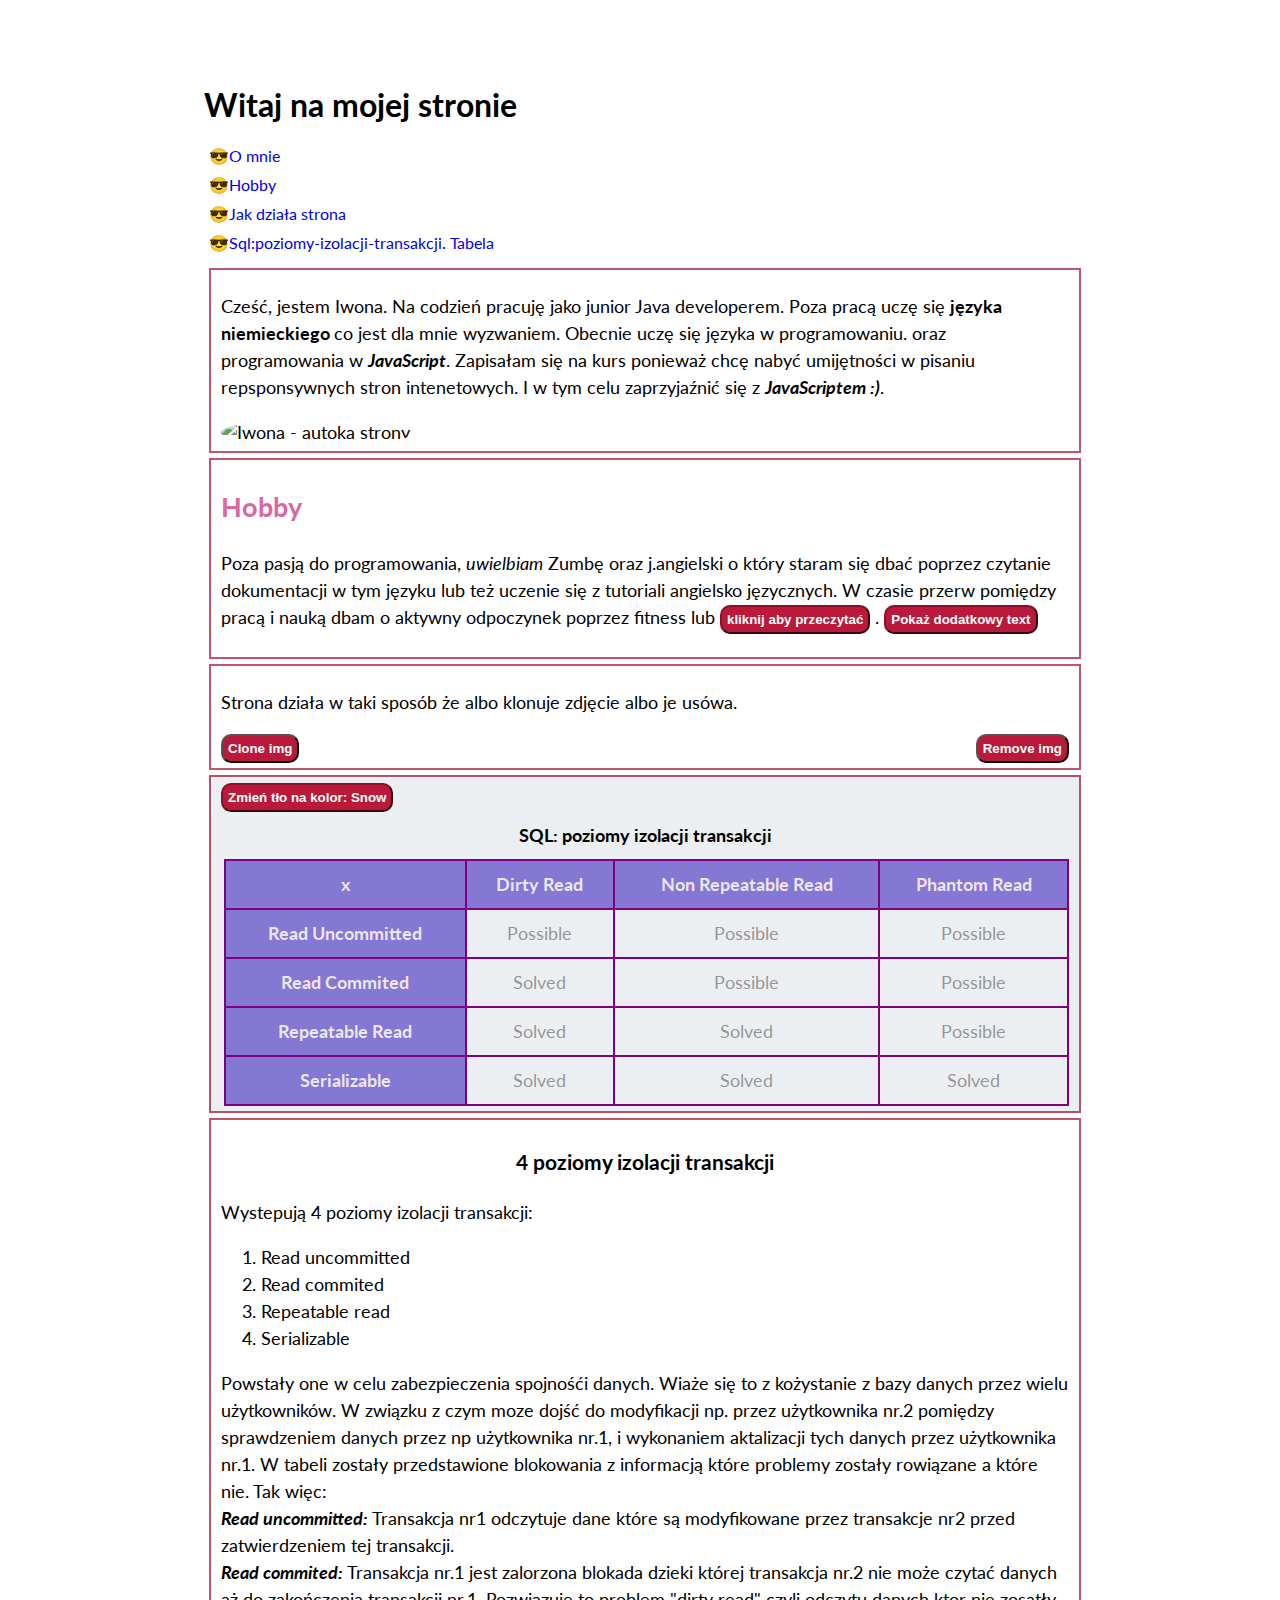
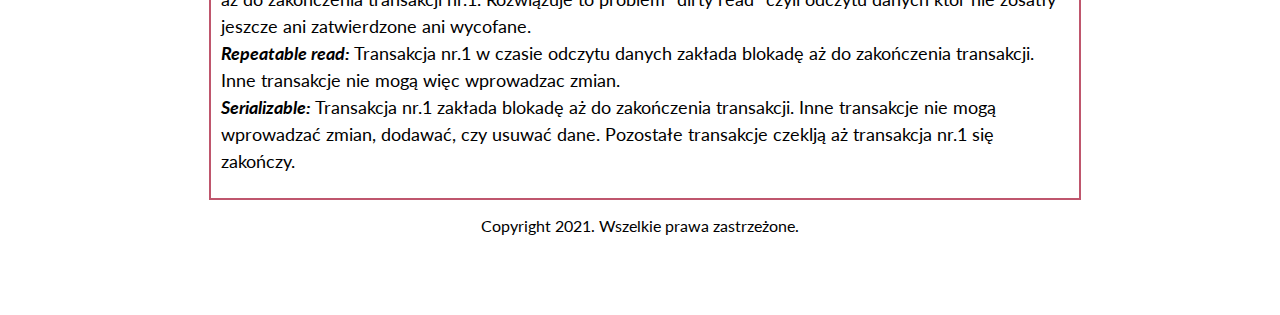
==== index.html @ 83666873 "rename homepage -> home, delete ivon.pnng, change index.html" ====
<!DOCTYPE html>
<html lang="pl">

<head>
    <meta charset="UTF-8">
    <!-- <meta http-equiv="X-UA-Compatible" content="IE=edge"> -->
    <meta name="viewport" content="width=device-width, initial-scale=1.0">
    <title>Iwona Adamkiewicz - programistka</title>
    <link rel="icon" href="images/Ivon_192.png">
    <meta property="og:image" content="images/home.png>
    <link rel="stylesheet" href="https://cdnjs.cloudflare.com/ajax/libs/normalize/8.0.1/normalize.min.css"
          integrity="sha512-NhSC1YmyruXifcj/KFRWoC561YpHpc5Jtzgvbuzx5VozKpWvQ+4nXhPdFgmx8xqexRcpAglTj9sIBWINXa8x5w=="
          crossorigin="anonymous" referrerpolicy="no-referrer"/>
    <link rel="stylesheet" href="css/general.css">
    <link rel="stylesheet" href="css/body.css">
    <link rel="stylesheet" href="css/section.css">
    <link rel="stylesheet" href="css/footer.css">
    <link href="https://fonts.googleapis.com/css2?family=Lato:wght@400;700&display=swap" rel="stylesheet">
    <script defer src="js/script.js"></script>
</head>
<body class="body">
<header>
    <h1 class="body__header1">Witaj na mojej stronie</h1>
</header>

<nav>
    <ul class="body__unorderedList">
        <li class="body__listItem"><a class="body__link" href="#o-mnie">O mnie</a></li>
        <li class="body__listItem"><a class="body__link" href="#zainteresowania">Hobby</a></li>
        <li class="body__listItem"><a class="body__link" href="#jak-dziala-strona">Jak działa strona</a></li>
        <li class="body__listItem"><a class="body__link" href="#Sql-izolacja-transakcji">
            Sql:poziomy-izolacji-transakcji. Tabela</a></li>
    </ul>
</nav>

<main>
    <article class="section" id="o-mnie">
        <p>Cześć, jestem Iwona. Na codzień pracuję jako junior Java developerem. Poza pracą uczę się <strong>
            języka
            niemieckiego </strong> co jest dla mnie wyzwaniem. Obecnie uczę się języka w programowaniu.
            oraz programowania w <i><b>JavaScript</b></i>. Zapisałam się na kurs ponieważ chcę nabyć umijętności w
            pisaniu repsponsywnych stron intenetowych. I w tym celu zaprzyjaźnić się z <i><b>JavaScriptem
                :)</b></i>.
        </p>

        <div class="body__imageStyle">
            <img class="body__imageStyle" src="https://i.postimg.cc/wvs1CZxP/Iwona.png" alt="Iwona - autoka strony.">
        </div>
    </article>

    <section class="section" id="zainteresowania">
        <h2 class="section__subHeader2">Hobby</h2>
        <p>
            Poza pasją do programowania, <em>uwielbiam</em> Zumbę oraz j.angielski o który staram się dbać poprzez
            czytanie dokumentacji
            w tym języku lub też uczenie się z tutoriali angielsko języcznych. W czasie przerw pomiędzy pracą i
            nauką dbam o aktywny odpoczynek
            poprzez fitness lub
            <button class="section__button js-changeText "><span class="js-textContain">kliknij aby przeczytać</span>
            </button>
            .
            <button class="js-textShow2 section__button">Pokaż dodatkowy text</button>
        </p>
    </section>

    <section class="section" id="jak-dziala-strona">
        <p>Strona działa w taki sposób że albo klonuje zdjęcie albo je usówa.</p>
        <div class="section__container">
            <button class="section__button section__button--remove">Remove img</button>
            <button class="section__button section__button--clone">Clone img</button>
        </div>
    </section>

    <section class="section section--colorUpdated" id="Sql-izolacja-transakcji">
        <button class="js-changeColor section__button">Zmień tło na kolor: <span class="js-colorName">Snow</span>
        </button>

        <div class="section__container">
            <table class="section__table">
                <caption class="section__caption">SQL: poziomy izolacji transakcji</caption>
                <thead>
                <tr>
                    <th class="section__tableRow">
                    <th class="section__tableCell section__tableCell--header" scope="col">x</th>
                    <th class="section__tableCell section__tableCell--header" scope="col">Dirty Read</th>
                    <th class="section__tableCell section__tableCell--header" scope="col">Non Repeatable Read</th>
                    <th class="section__tableCell section__tableCell--header" scope="col">Phantom Read</th>
                </tr>
                </thead>
                <tbody>
                <tr>
                    <th class="section__tableRow"></th>
                    <th class="section__tableCell section__tableCell--header" scope="row">Read Uncommitted</th>
                    <td class="section__tableCell">Possible</td>
                    <td class="section__tableCell">Possible</td>
                    <td class="section__tableCell">Possible</td>
                </tr>
                <tr>
                    <th class="section__tableRow"></th>
                    <th class="section__tableCell section__tableCell--header" scope="row">Read Commited</th>
                    <td class="section__tableCell">Solved</td>
                    <td class="section__tableCell">Possible</td>
                    <td class="section__tableCell">Possible</td>
                </tr>
                <tr>
                    <th class="section__tableRow"></th>
                    <th class="section__tableCell section__tableCell--header" scope="row">Repeatable Read</th>
                    <td class="section__tableCell">Solved</td>
                    <td class="section__tableCell">Solved</td>
                    <td class="section__tableCell">Possible</td>
                </tr>
                <tr>
                    <th class="section__tableRow"></th>
                    <th class="section__tableCell section__tableCell--header" scope="row">Serializable</th>
                    <td class="section__tableCell">Solved</td>
                    <td class="section__tableCell">Solved</td>
                    <td class="section__tableCell">Solved</td>
                </tr>
                </tbody>
            </table>
        </div>
    </section>

    <article class="section">
        <h3 class="section__subHeader3"> 4 poziomy izolacji transakcji</h3>
        <p>Wystepują 4 poziomy izolacji transakcji:
        <ol>
            <li>Read uncommitted</li>
            <li>Read commited</li>
            <li>Repeatable read</li>
            <li>Serializable</li>
        </ol>
        Powstały one w celu zabezpieczenia spojnośći danych. Wiaże się to z kożystanie z bazy danych przez wielu
        użytkowników. W związku z czym moze dojść do modyfikacji np. przez użytkownika nr.2 pomiędzy
        sprawdzeniem danych przez np użytkownika nr.1, i wykonaniem aktalizacji tych danych przez użytkownika
        nr.1. W tabeli zostały przedstawione blokowania z informacją które problemy zostały rowiązane a które
        nie.

        Tak więc: <br/>
        <strong><i>Read uncommitted:</i></strong> Transakcja nr1 odczytuje dane które są modyfikowane przez
        transakcje nr2 przed
        zatwierdzeniem tej transakcji. <br/>
        <strong><i>Read commited:</i></strong> Transakcja nr.1 jest zalorzona blokada dzieki której transakcja nr.2
        nie może
        czytać danych aż do
        zakończenia transakcji nr.1. Rozwiązuje to problem "dirty read" czyli odczytu danych ktor nie zosatły
        jeszcze ani zatwierdzone ani wycofane. <br/>
        <strong><i>Repeatable read:</i></strong>
        Transakcja nr.1 w czasie odczytu danych zakłada blokadę aż do zakończenia transakcji.
        Inne transakcje nie mogą więc wprowadzac zmian.<br/>
        <strong><i>Serializable:</i></strong> Transakcja nr.1 zakłada blokadę aż do zakończenia transakcji. Inne
        transakcje nie
        mogą wprowadzać zmian, dodawać, czy usuwać dane. Pozostałe transakcje czeklją aż transakcja nr.1 się
        zakończy.
        </p>
    </article>
</main>

<footer class="footer">
    <p>Copyright 2021. Wszelkie prawa zastrzeżone.</p>
</footer>
</body>

</html>
---- css/general.css ----
html {
    box-sizing: border-box;
    font-family: "Lato", sans-serif;
}

*,
::after,
::before {
    box-sizing: inherit;
}
---- css/body.css ----
.body {
    max-width: 1000px;
    margin: 0 auto;
    padding: 5%;
}

.body__header {
    color: #d7498fd7;
}

.body__unorderedList {
    padding-left: 15px;
    list-style-type: "😎";
}

.body__listItem {
    margin: 10px 10px;
    /* outline: n; */
}

.body__link {
    text-decoration: none;
}

.body__link:visited {
    color: rgba(165, 15, 48, 0.705);
}

.body__link:focus {
    outline: 2px solid currentColor;
}

.body__link:hover {
    color: black;
    border-bottom: 1px solid;
    /* outline: none; */
}

.body__imageStyle {
    width: 50%;
    border-radius: 50%;
}
---- css/section.css ----
.section {
    width: 100%;
    font-size: 18px;
    padding: 5px 10px;
    border: 2px solid rgba(165, 15, 48, 0.705);
    margin: 5px 5px;
    font-family: "Lato", sans-serif;
    line-height: 1.5;
}

.section__subHeader2 {
    color: #d7498fd7;
}

.section__subHeader3 {
    text-align: center;
}

.section__table {
    border-collapse: collapse;
    width: 100%;
}

.section__tableCell {
    border: 2px solid purple;
    padding: 10px;
    text-align: center;
    vertical-align: middle;
    color: rgba(19, 18, 20, 0.432);
    background: #eceff1;
}

.section__tableCell--header {
    background-color: rgb(133, 119, 212);
    font-weight: bolder;
    color: rgba(240, 233, 233, 0.993);
}

.section__tableRow:nth-child(even) {
    background-color: #eee;
}

.section__tableRow:hover {
    background-color: #ddd;
}

.section__container {
    overflow-x: auto;
}

.section__caption {
    caption-side: top;
    padding: 10px;
    font-weight: bold;
    color: black;
}

.section__button {
    border-radius: 5%;
    border-color: rgb(134, 17, 41);
    background-color: rgb(187, 25, 58);
    border-radius: 10px;
    color: white;
    padding: 5px;
    font-weight: bold;
}

.section__button--remove {
    float: right;
    border-color: black;
}

.section__button--clone {
    float: left;
    border-color: black;
}

.section--colorUpdated {
    color: rgba(19, 18, 20, 0.432);
    background: #eceff1;
}

.section--newColor {
    background: #fbfbfb;
}
---- css/footer.css ----
.footer {
    text-align: center;
}
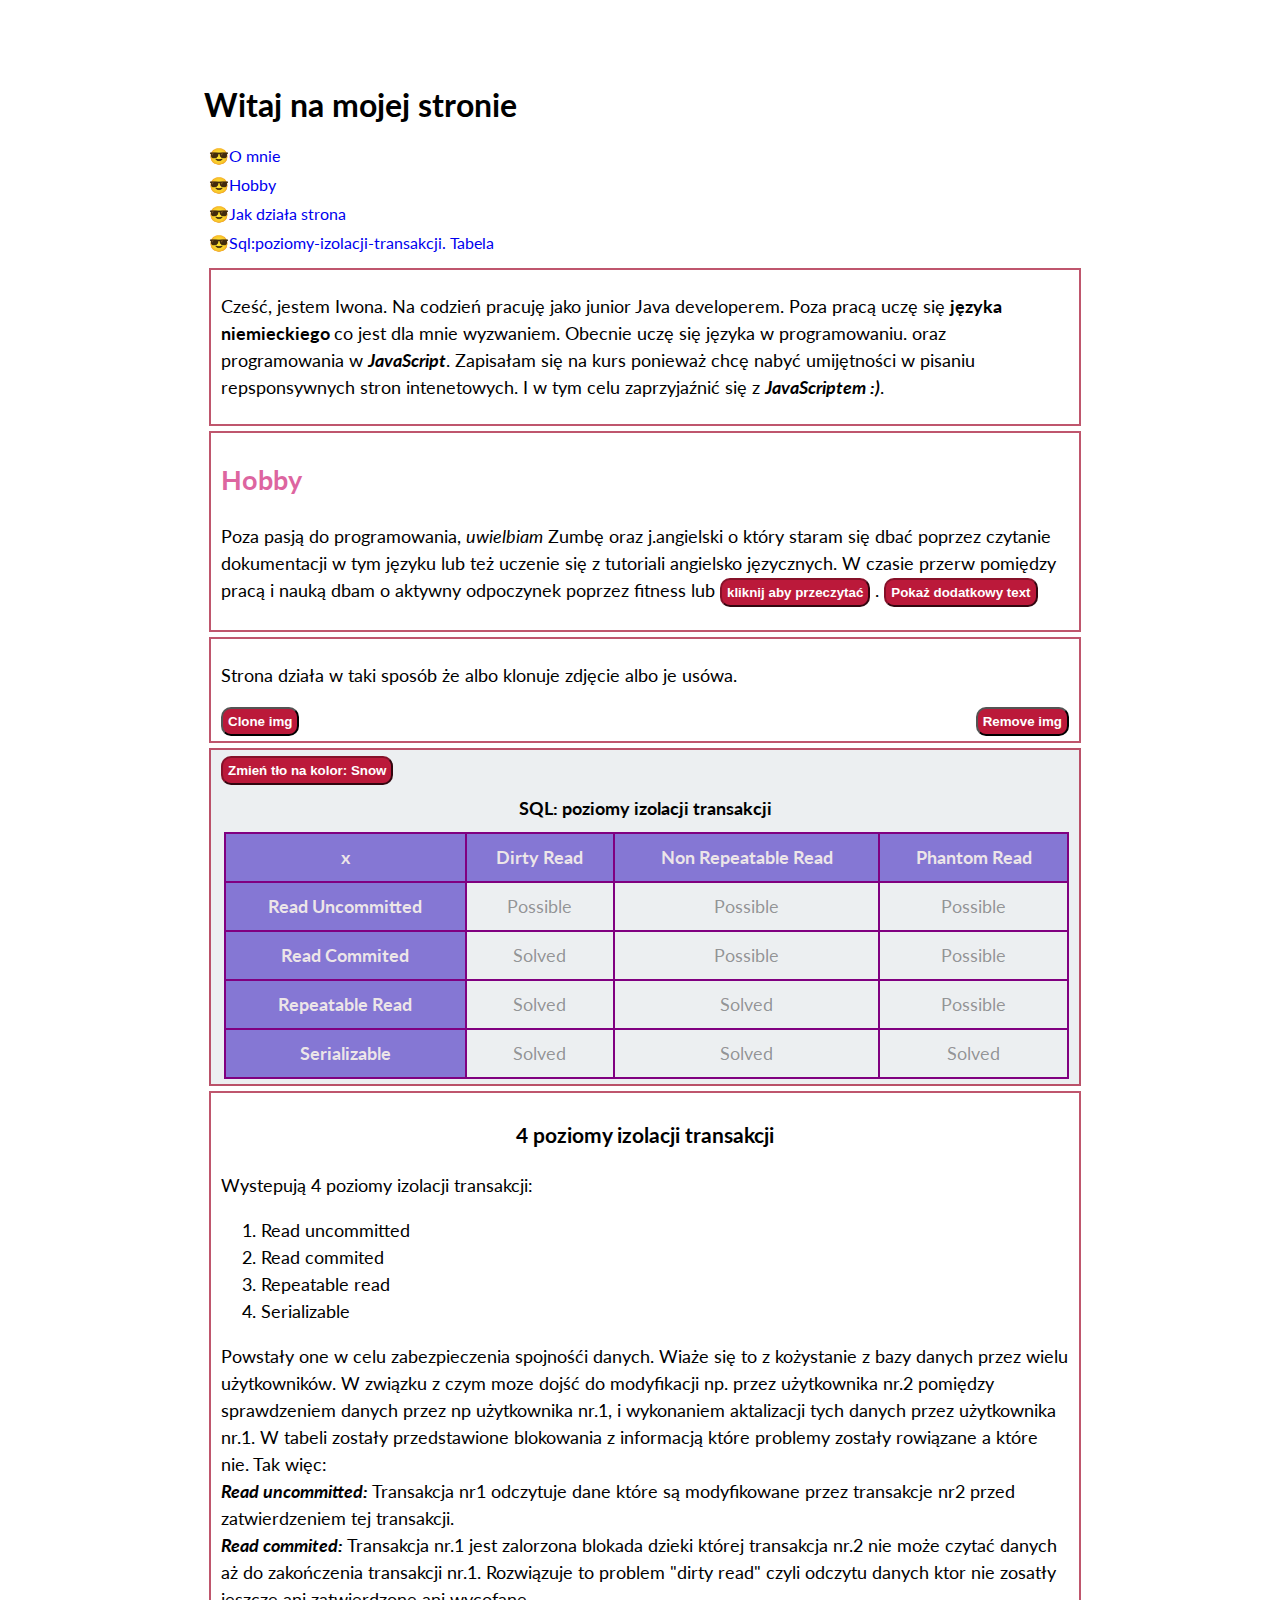
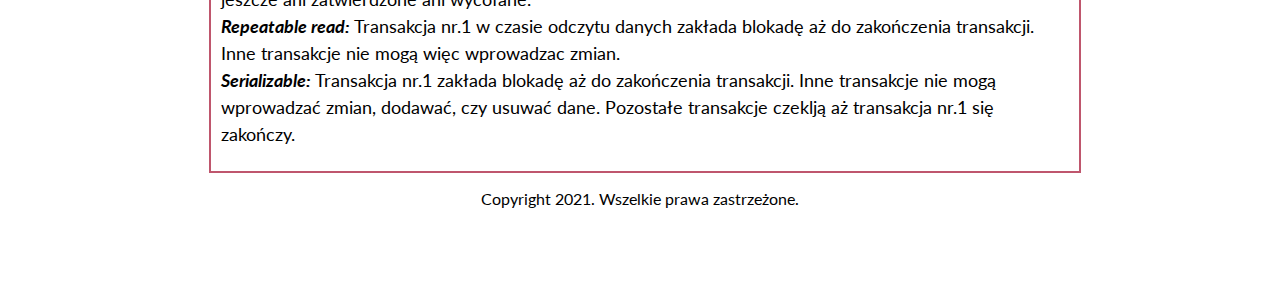
==== commit 70f4fdd6: "komment img src" ====
--- a/index.html
+++ b/index.html
@@ -43,9 +43,9 @@
                 :)</b></i>.
         </p>
 
-        <div class="body__imageStyle">
+        <!-- <div class="body__imageStyle">
             <img class="body__imageStyle" src="https://i.postimg.cc/wvs1CZxP/Iwona.png" alt="Iwona - autoka strony.">
-        </div>
+        </div> -->
     </article>
 
     <section class="section" id="zainteresowania">
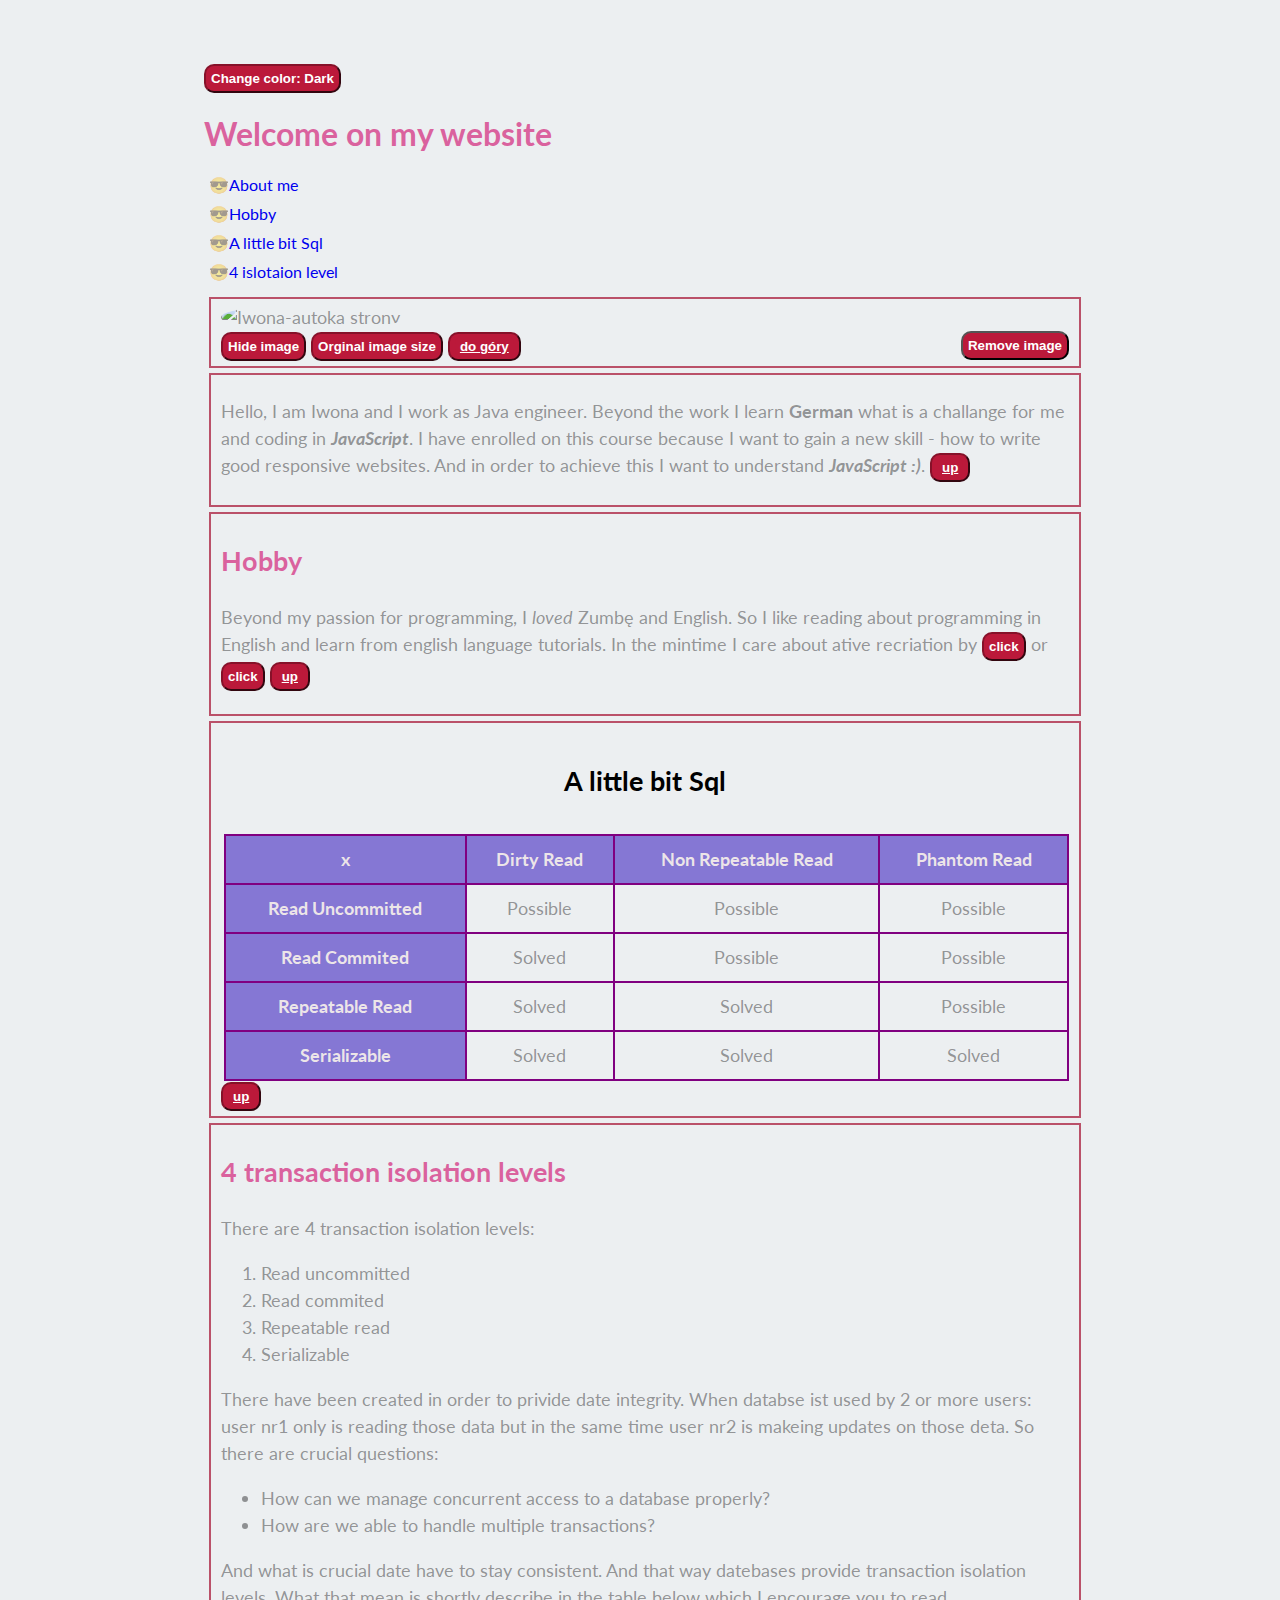
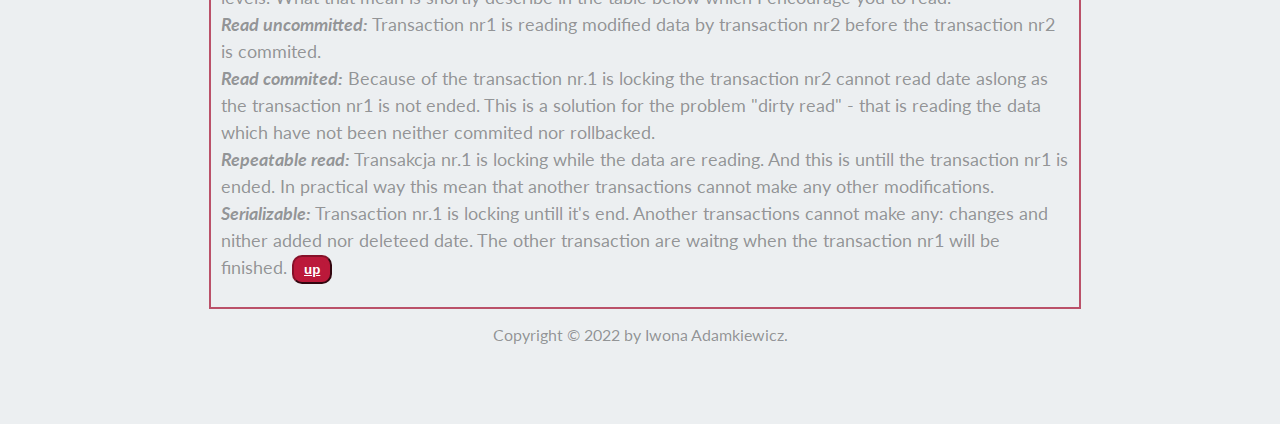
==== commit d9bef1eb: "add idex.html" ====
--- a/index.html
+++ b/index.html
@@ -3,14 +3,14 @@
 
 <head>
     <meta charset="UTF-8">
-    <!-- <meta http-equiv="X-UA-Compatible" content="IE=edge"> -->
+    <meta http-equiv="X-UA-Compatible" content="IE=edge">
     <meta name="viewport" content="width=device-width, initial-scale=1.0">
-    <title>Iwona Adamkiewicz - programistka</title>
+    <title>Iwona Adamkiewicz - programmer</title>
+    <meta property="og:image" content="images/home.png">
     <link rel="icon" href="images/Ivon_192.png">
-    <meta property="og:image" content="images/home.png>
     <link rel="stylesheet" href="https://cdnjs.cloudflare.com/ajax/libs/normalize/8.0.1/normalize.min.css"
-          integrity="sha512-NhSC1YmyruXifcj/KFRWoC561YpHpc5Jtzgvbuzx5VozKpWvQ+4nXhPdFgmx8xqexRcpAglTj9sIBWINXa8x5w=="
-          crossorigin="anonymous" referrerpolicy="no-referrer"/>
+        integrity="sha512-NhSC1YmyruXifcj/KFRWoC561YpHpc5Jtzgvbuzx5VozKpWvQ+4nXhPdFgmx8xqexRcpAglTj9sIBWINXa8x5w=="
+        crossorigin="anonymous" referrerpolicy="no-referrer" />
     <link rel="stylesheet" href="css/general.css">
     <link rel="stylesheet" href="css/body.css">
     <link rel="stylesheet" href="css/section.css">
@@ -18,147 +18,166 @@
     <link href="https://fonts.googleapis.com/css2?family=Lato:wght@400;700&display=swap" rel="stylesheet">
     <script defer src="js/script.js"></script>
 </head>
-<body class="body">
-<header>
-    <h1 class="body__header1">Witaj na mojej stronie</h1>
-</header>
 
-<nav>
-    <ul class="body__unorderedList">
-        <li class="body__listItem"><a class="body__link" href="#o-mnie">O mnie</a></li>
-        <li class="body__listItem"><a class="body__link" href="#zainteresowania">Hobby</a></li>
-        <li class="body__listItem"><a class="body__link" href="#jak-dziala-strona">Jak działa strona</a></li>
-        <li class="body__listItem"><a class="body__link" href="#Sql-izolacja-transakcji">
-            Sql:poziomy-izolacji-transakcji. Tabela</a></li>
-    </ul>
-</nav>
+<body class="body section--colorUpdated">
+    <button class="js-changeColor section__button section__button--right">Change color: <span
+            class="js-colorName">Dark</span>
+    </button>
+    <header>
+        <h1 class="body__header">Welcome on my website</h1>
+    </header>
 
-<main>
-    <article class="section" id="o-mnie">
-        <p>Cześć, jestem Iwona. Na codzień pracuję jako junior Java developerem. Poza pracą uczę się <strong>
-            języka
-            niemieckiego </strong> co jest dla mnie wyzwaniem. Obecnie uczę się języka w programowaniu.
-            oraz programowania w <i><b>JavaScript</b></i>. Zapisałam się na kurs ponieważ chcę nabyć umijętności w
-            pisaniu repsponsywnych stron intenetowych. I w tym celu zaprzyjaźnić się z <i><b>JavaScriptem
-                :)</b></i>.
-        </p>
+    <nav>
+        <ul class="body__unorderedList">
+            <li class="body__listItem"><a class="body__link" href="#abot-me">About me</a></li>
+            <li class="body__listItem"><a class="body__link" href="#hobby">Hobby</a></li>
+            <li class="body__listItem"><a class="body__link" href="#a-little-bit-Sql">A little bit Sql</a></li>
+            <li class="body__listItem"><a class="body__link" href="#isolation-transakcion">4 islotaion level</a></li>
+        </ul>
+    </nav>
 
-        <!-- <div class="body__imageStyle">
-            <img class="body__imageStyle" src="https://i.postimg.cc/wvs1CZxP/Iwona.png" alt="Iwona - autoka strony.">
-        </div> -->
-    </article>
+    <main>
+        <article class="section" id="abot-me">
+            <div class="body__imageStyle ">
+                <img class="body__imageStyle js-image" src="https://i.postimg.cc/wvs1CZxP/Iwona.png"
+                    alt="Iwona-autoka strony.">
+            </div>
+            <div class="button">
+                <button class="section__button  js-hideImage">Hide image</button>
+                <button class="section__button  js-orginalImage">Orginal image size</button>
+                <button class="section__button section__button--remove">Remove image</button>
+                <button class="section__button"> <a class="section__button section__button--top" href="#top">do
+                        góry</a></button>
+            </div>
+        </article>
 
-    <section class="section" id="zainteresowania">
-        <h2 class="section__subHeader2">Hobby</h2>
-        <p>
-            Poza pasją do programowania, <em>uwielbiam</em> Zumbę oraz j.angielski o który staram się dbać poprzez
-            czytanie dokumentacji
-            w tym języku lub też uczenie się z tutoriali angielsko języcznych. W czasie przerw pomiędzy pracą i
-            nauką dbam o aktywny odpoczynek
-            poprzez fitness lub
-            <button class="section__button js-changeText "><span class="js-textContain">kliknij aby przeczytać</span>
+        <article class="section">
+            <p>Hello, I am Iwona and I work as Java engineer. Beyond the work I learn <strong>German</strong>
+                what is a challange for me and coding in <i><b>JavaScript</b></i>.
+                I have enrolled on this course because I want to gain a new skill - how to write good responsive
+                websites.
+                And in order to achieve this I want to understand <i><b>JavaScript :)</b></i>.
+                <button class="section__button section__button--right">
+                    <a class=" section__button section__button--top" href="#top">up</a>
+                </button>
+            </p>
+        </article>
+
+        <section class="section" id="hobby">
+            <h2 class="section__subHeader2">Hobby</h2>
+            <p>
+                Beyond my passion for programming, I <em>loved</em> Zumbę and English. So I like reading about
+                programming in English
+                and learn from english language tutorials. In the mintime I care about ative recriation by
+                <button class="section__button js-changeText "><span class="js-textContain">click</span>
+                </button> or <button class="js-textShow2 section__button">click</button>
+                <button class="section__button section__button--right">
+                    <a class="section__button section__button--top" href="#top">up</a>
+                </button>
+            </p>
+        </section>
+
+        <section class="section" id="a-little-bit-Sql">
+            <div class="section__container">
+                <table class="section__table">
+                    <caption class="section__caption section__subHeader2">
+                        <h2>A little bit Sql</h2>
+                    </caption>
+                    <thead>
+                        <tr>
+                            <th class="section__tableRow">
+                            <th class="section__tableCell section__tableCell--header" scope="col">x</th>
+                            <th class="section__tableCell section__tableCell--header" scope="col">Dirty Read</th>
+                            <th class="section__tableCell section__tableCell--header" scope="col">Non Repeatable Read
+                            </th>
+                            <th class="section__tableCell section__tableCell--header" scope="col">Phantom Read</th>
+                        </tr>
+                    </thead>
+                    <tbody>
+                        <tr>
+                            <th class="section__tableRow"></th>
+                            <th class="section__tableCell section__tableCell--header" scope="row">Read Uncommitted</th>
+                            <td class="section__tableCell">Possible</td>
+                            <td class="section__tableCell">Possible</td>
+                            <td class="section__tableCell">Possible</td>
+                        </tr>
+                        <tr>
+                            <th class="section__tableRow"></th>
+                            <th class="section__tableCell section__tableCell--header" scope="row">Read Commited</th>
+                            <td class="section__tableCell">Solved</td>
+                            <td class="section__tableCell">Possible</td>
+                            <td class="section__tableCell">Possible</td>
+                        </tr>
+                        <tr>
+                            <th class="section__tableRow"></th>
+                            <th class="section__tableCell section__tableCell--header" scope="row">Repeatable Read</th>
+                            <td class="section__tableCell">Solved</td>
+                            <td class="section__tableCell">Solved</td>
+                            <td class="section__tableCell">Possible</td>
+                        </tr>
+                        <tr>
+                            <th class="section__tableRow"></th>
+                            <th class="section__tableCell section__tableCell--header" scope="row">Serializable</th>
+                            <td class="section__tableCell">Solved</td>
+                            <td class="section__tableCell">Solved</td>
+                            <td class="section__tableCell">Solved</td>
+                        </tr>
+                    </tbody>
+                </table>
+                <button class="section__button section__button--right">
+                    <a class=" section__button section__button--top" href="#top">up</a>
+                </button>
+            </div>
+        </section>
+
+        <article class="section" id="isolation-transakcion">
+            <h2 class="section__subHeader2"> 4 transaction isolation levels</h2>
+            <p>There are 4 transaction isolation levels:
+            <ol>
+                <li>Read uncommitted</li>
+                <li>Read commited</li>
+                <li>Repeatable read</li>
+                <li>Serializable</li>
+            </ol>
+            There have been created in order to privide date integrity. When databse ist used by 2 or more users:
+            user nr1 only is reading those data but in the same time user nr2 is makeing updates on those deta.
+            So there are crucial questions:
+            <ul>
+                <li>
+                    How can we manage concurrent access to a database properly?
+                </li>
+                <li>
+                    How are we able to handle multiple transactions?
+                </li>
+            </ul>
+            And what is crucial date have to stay consistent. And that way datebases provide transaction isolation
+            levels.
+            What that mean is shortly describe in the table below which I encourage you to read.
+            <br />
+            <strong><i>Read uncommitted:</i></strong> Transaction nr1 is reading modified data by transaction nr2
+            before the transaction nr2 is commited.
+            <br />
+            <strong><i>Read commited:</i></strong> Because of the transaction nr.1 is locking 
+            the transaction nr2 cannot read date aslong as the transaction nr1 is not ended. This is a solution for 
+            the problem "dirty read" - that is reading the data which have not been neither commited nor rollbacked. 
+            <br/>
+            <strong><i>Repeatable read:</i></strong>
+            Transakcja nr.1 is locking while the data are reading. And this is untill the transaction nr1 is ended. In practical
+            way this mean that another transactions cannot make any other modifications.
+            <br />
+            <strong><i>Serializable:</i></strong> Transaction nr.1 is locking untill it's end. Another transactions
+            cannot make any: changes and nither added nor deleteed date. The other transaction are waitng when the 
+            transaction nr1 will be finished.
+            <button class="section__button section__button--right">
+                <a class=" section__button section__button--top" href="#top">up</a>
             </button>
-            .
-            <button class="js-textShow2 section__button">Pokaż dodatkowy text</button>
-        </p>
-    </section>
+            </p>
+        </article>
+    </main>
 
-    <section class="section" id="jak-dziala-strona">
-        <p>Strona działa w taki sposób że albo klonuje zdjęcie albo je usówa.</p>
-        <div class="section__container">
-            <button class="section__button section__button--remove">Remove img</button>
-            <button class="section__button section__button--clone">Clone img</button>
-        </div>
-    </section>
-
-    <section class="section section--colorUpdated" id="Sql-izolacja-transakcji">
-        <button class="js-changeColor section__button">Zmień tło na kolor: <span class="js-colorName">Snow</span>
-        </button>
-
-        <div class="section__container">
-            <table class="section__table">
-                <caption class="section__caption">SQL: poziomy izolacji transakcji</caption>
-                <thead>
-                <tr>
-                    <th class="section__tableRow">
-                    <th class="section__tableCell section__tableCell--header" scope="col">x</th>
-                    <th class="section__tableCell section__tableCell--header" scope="col">Dirty Read</th>
-                    <th class="section__tableCell section__tableCell--header" scope="col">Non Repeatable Read</th>
-                    <th class="section__tableCell section__tableCell--header" scope="col">Phantom Read</th>
-                </tr>
-                </thead>
-                <tbody>
-                <tr>
-                    <th class="section__tableRow"></th>
-                    <th class="section__tableCell section__tableCell--header" scope="row">Read Uncommitted</th>
-                    <td class="section__tableCell">Possible</td>
-                    <td class="section__tableCell">Possible</td>
-                    <td class="section__tableCell">Possible</td>
-                </tr>
-                <tr>
-                    <th class="section__tableRow"></th>
-                    <th class="section__tableCell section__tableCell--header" scope="row">Read Commited</th>
-                    <td class="section__tableCell">Solved</td>
-                    <td class="section__tableCell">Possible</td>
-                    <td class="section__tableCell">Possible</td>
-                </tr>
-                <tr>
-                    <th class="section__tableRow"></th>
-                    <th class="section__tableCell section__tableCell--header" scope="row">Repeatable Read</th>
-                    <td class="section__tableCell">Solved</td>
-                    <td class="section__tableCell">Solved</td>
-                    <td class="section__tableCell">Possible</td>
-                </tr>
-                <tr>
-                    <th class="section__tableRow"></th>
-                    <th class="section__tableCell section__tableCell--header" scope="row">Serializable</th>
-                    <td class="section__tableCell">Solved</td>
-                    <td class="section__tableCell">Solved</td>
-                    <td class="section__tableCell">Solved</td>
-                </tr>
-                </tbody>
-            </table>
-        </div>
-    </section>
-
-    <article class="section">
-        <h3 class="section__subHeader3"> 4 poziomy izolacji transakcji</h3>
-        <p>Wystepują 4 poziomy izolacji transakcji:
-        <ol>
-            <li>Read uncommitted</li>
-            <li>Read commited</li>
-            <li>Repeatable read</li>
-            <li>Serializable</li>
-        </ol>
-        Powstały one w celu zabezpieczenia spojnośći danych. Wiaże się to z kożystanie z bazy danych przez wielu
-        użytkowników. W związku z czym moze dojść do modyfikacji np. przez użytkownika nr.2 pomiędzy
-        sprawdzeniem danych przez np użytkownika nr.1, i wykonaniem aktalizacji tych danych przez użytkownika
-        nr.1. W tabeli zostały przedstawione blokowania z informacją które problemy zostały rowiązane a które
-        nie.
-
-        Tak więc: <br/>
-        <strong><i>Read uncommitted:</i></strong> Transakcja nr1 odczytuje dane które są modyfikowane przez
-        transakcje nr2 przed
-        zatwierdzeniem tej transakcji. <br/>
-        <strong><i>Read commited:</i></strong> Transakcja nr.1 jest zalorzona blokada dzieki której transakcja nr.2
-        nie może
-        czytać danych aż do
-        zakończenia transakcji nr.1. Rozwiązuje to problem "dirty read" czyli odczytu danych ktor nie zosatły
-        jeszcze ani zatwierdzone ani wycofane. <br/>
-        <strong><i>Repeatable read:</i></strong>
-        Transakcja nr.1 w czasie odczytu danych zakłada blokadę aż do zakończenia transakcji.
-        Inne transakcje nie mogą więc wprowadzac zmian.<br/>
-        <strong><i>Serializable:</i></strong> Transakcja nr.1 zakłada blokadę aż do zakończenia transakcji. Inne
-        transakcje nie
-        mogą wprowadzać zmian, dodawać, czy usuwać dane. Pozostałe transakcje czeklją aż transakcja nr.1 się
-        zakończy.
-        </p>
-    </article>
-</main>
-
-<footer class="footer">
-    <p>Copyright 2021. Wszelkie prawa zastrzeżone.</p>
-</footer>
+    <footer class="footer">
+        <p>Copyright &#xa9; 2022 by Iwona Adamkiewicz.</p>
+    </footer>
 </body>
 
 </html>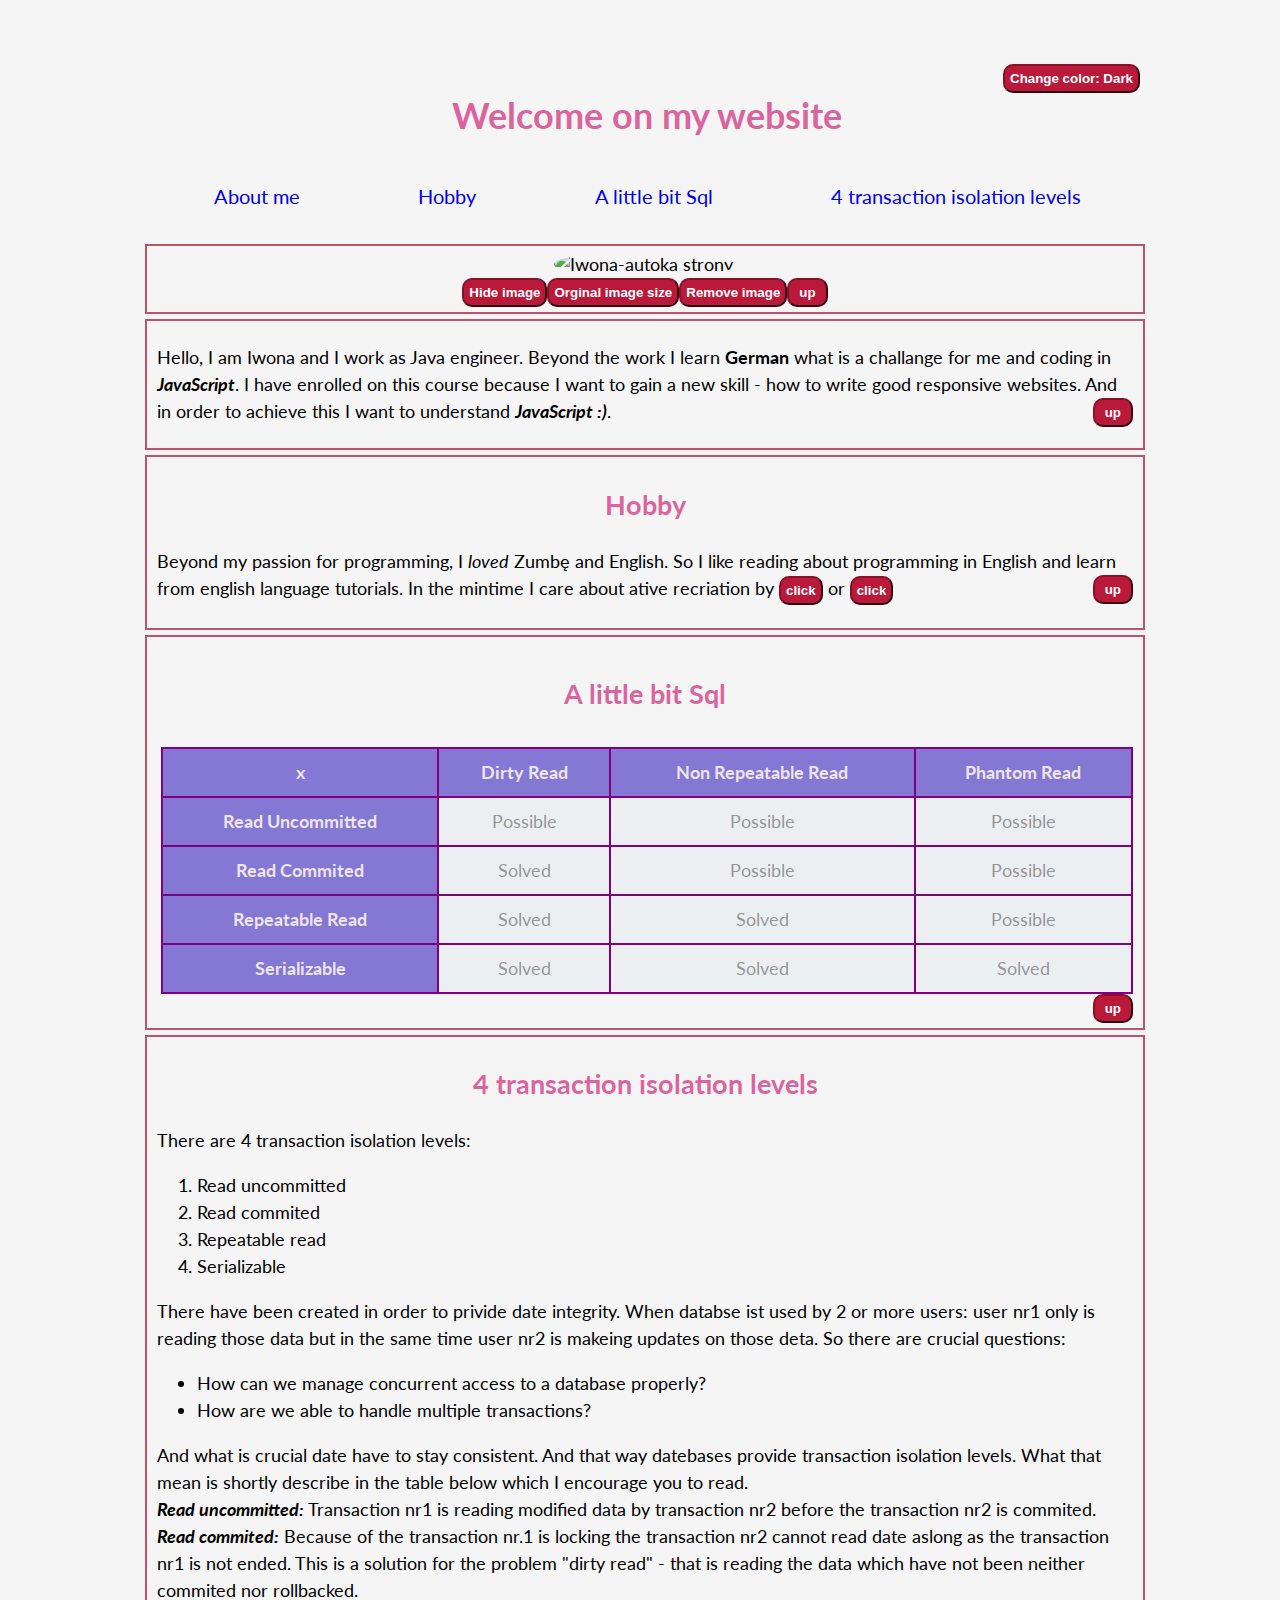
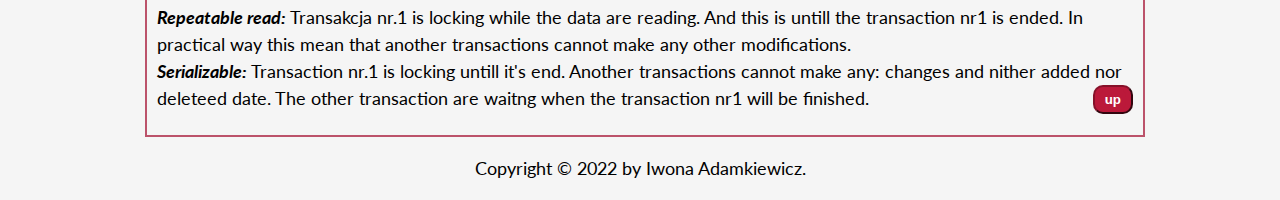
==== commit 58d0c84f: "refoactoring html and js file according to css refactoring" ====
--- a/index.html
+++ b/index.html
@@ -13,14 +13,15 @@
         crossorigin="anonymous" referrerpolicy="no-referrer" />
     <link rel="stylesheet" href="css/general.css">
     <link rel="stylesheet" href="css/body.css">
+    <link rel="stylesheet" href="css/button.css">
     <link rel="stylesheet" href="css/section.css">
     <link rel="stylesheet" href="css/footer.css">
     <link href="https://fonts.googleapis.com/css2?family=Lato:wght@400;700&display=swap" rel="stylesheet">
     <script defer src="js/script.js"></script>
 </head>
 
-<body class="body section--colorUpdated">
-    <button class="js-changeColor section__button section__button--right">Change color: <span
+<body class="body body--colorUpdated">
+    <button class="js-changeColor button button--right">Change color: <span
             class="js-colorName">Dark</span>
     </button>
     <header>
@@ -32,7 +33,7 @@
             <li class="body__listItem"><a class="body__link" href="#abot-me">About me</a></li>
             <li class="body__listItem"><a class="body__link" href="#hobby">Hobby</a></li>
             <li class="body__listItem"><a class="body__link" href="#a-little-bit-Sql">A little bit Sql</a></li>
-            <li class="body__listItem"><a class="body__link" href="#isolation-transakcion">4 islotaion level</a></li>
+            <li class="body__listItem"><a class="body__link" href="#isolation-transakcion">4 transaction isolation levels</a></li>
         </ul>
     </nav>
 
@@ -42,12 +43,12 @@
                 <img class="body__imageStyle js-image" src="https://i.postimg.cc/wvs1CZxP/Iwona.png"
                     alt="Iwona-autoka strony.">
             </div>
-            <div class="button">
-                <button class="section__button  js-hideImage">Hide image</button>
-                <button class="section__button  js-orginalImage">Orginal image size</button>
-                <button class="section__button section__button--remove">Remove image</button>
-                <button class="section__button"> <a class="section__button section__button--top" href="#top">do
-                        góry</a></button>
+            <div class="body__imageStyle">
+                <button class="button  js-hideImage">Hide image</button>
+                <button class="button  js-orginalImage">Orginal image size</button>
+                <button class="button js-buttonRemove">Remove image</button>
+                <button class="button"> <a class="button button--top" href="#top">up
+                    </a></button>
             </div>
         </article>
 
@@ -57,8 +58,8 @@
                 I have enrolled on this course because I want to gain a new skill - how to write good responsive
                 websites.
                 And in order to achieve this I want to understand <i><b>JavaScript :)</b></i>.
-                <button class="section__button section__button--right">
-                    <a class=" section__button section__button--top" href="#top">up</a>
+                <button class="button button--right">
+                    <a class=" button button--top" href="#top">up</a>
                 </button>
             </p>
         </article>
@@ -69,10 +70,10 @@
                 Beyond my passion for programming, I <em>loved</em> Zumbę and English. So I like reading about
                 programming in English
                 and learn from english language tutorials. In the mintime I care about ative recriation by
-                <button class="section__button js-changeText "><span class="js-textContain">click</span>
-                </button> or <button class="js-textShow2 section__button">click</button>
-                <button class="section__button section__button--right">
-                    <a class="section__button section__button--top" href="#top">up</a>
+                <button class="button js-changeText "><span class="js-textContain">click</span>
+                </button> or <button class="js-textShow2 button">click</button>
+                <button class="button button--right">
+                    <a class="button button--top" href="#top">up</a>
                 </button>
             </p>
         </section>
@@ -124,8 +125,8 @@
                         </tr>
                     </tbody>
                 </table>
-                <button class="section__button section__button--right">
-                    <a class=" section__button section__button--top" href="#top">up</a>
+                <button class="button button--right">
+                    <a class=" button button--top" href="#top">up</a>
                 </button>
             </div>
         </section>
@@ -157,19 +158,20 @@
             <strong><i>Read uncommitted:</i></strong> Transaction nr1 is reading modified data by transaction nr2
             before the transaction nr2 is commited.
             <br />
-            <strong><i>Read commited:</i></strong> Because of the transaction nr.1 is locking 
-            the transaction nr2 cannot read date aslong as the transaction nr1 is not ended. This is a solution for 
-            the problem "dirty read" - that is reading the data which have not been neither commited nor rollbacked. 
-            <br/>
+            <strong><i>Read commited:</i></strong> Because of the transaction nr.1 is locking
+            the transaction nr2 cannot read date aslong as the transaction nr1 is not ended. This is a solution for
+            the problem "dirty read" - that is reading the data which have not been neither commited nor rollbacked.
+            <br />
             <strong><i>Repeatable read:</i></strong>
-            Transakcja nr.1 is locking while the data are reading. And this is untill the transaction nr1 is ended. In practical
+            Transakcja nr.1 is locking while the data are reading. And this is untill the transaction nr1 is ended. In
+            practical
             way this mean that another transactions cannot make any other modifications.
             <br />
             <strong><i>Serializable:</i></strong> Transaction nr.1 is locking untill it's end. Another transactions
-            cannot make any: changes and nither added nor deleteed date. The other transaction are waitng when the 
+            cannot make any: changes and nither added nor deleteed date. The other transaction are waitng when the
             transaction nr1 will be finished.
-            <button class="section__button section__button--right">
-                <a class=" section__button section__button--top" href="#top">up</a>
+            <button class="button button--right">
+                <a class=" button button--top" href="#top">up</a>
             </button>
             </p>
         </article>
--- a/css/general.css
+++ b/css/general.css
@@ -3,8 +3,6 @@
     font-family: "Lato", sans-serif;
 }
 
-*,
-::after,
-::before {
+*, ::after, ::before {
     box-sizing: inherit;
 }--- a/css/body.css
+++ b/css/body.css
@@ -1,21 +1,34 @@
 .body {
     max-width: 1000px;
+    width: 100%;
     margin: 0 auto;
-    padding: 5%;
+    padding: 5% 0 0;
+    font-size: 18px;
+    font-family: "Lato", sans-serif;
+    line-height: 1.5;
+    color: blue;
 }
 
 .body__header {
+    padding-left: 15%;
     color: #d7498fd7;
+    flex-direction: row;
+    justify-content: space-around;
+    text-align: center;
 }
 
 .body__unorderedList {
     padding-left: 15px;
-    list-style-type: "😎";
+    list-style-type: none;
+    display: flex;
+    flex-direction: row;
+    justify-content: space-around;
+
 }
 
 .body__listItem {
-    margin: 10px 10px;
-    /* outline: n; */
+    margin: 15px 15px;
+    font-size: 20px;
 }
 
 .body__link {
@@ -31,12 +44,28 @@
 }
 
 .body__link:hover {
-    color: black;
+    color: rgb(74, 133, 155);
     border-bottom: 1px solid;
-    /* outline: none; */
 }
 
 .body__imageStyle {
-    width: 50%;
     border-radius: 50%;
+    display: flex;
+    flex-direction: row;
+    justify-content: center;
+    align-items: center;
 }
+
+.body__imageStyleHiden {
+    display: none;
+}
+
+.body--colorUpdated {
+    color: black;
+    background: whitesmoke; 
+}
+
+.body--newColor {
+    color: rgb(251, 251, 251);
+    background: #2c2b2b; 
+}
--- a/css/button.css
+++ b/css/button.css
@@ -0,0 +1,22 @@
+.button {
+    border-radius: 5%;
+    border-color: rgb(134, 17, 41);
+    background-color: rgb(187, 25, 58);
+    border-radius: 10px;
+    color: white;
+    padding: 5px;
+    font-weight: bold;
+}
+
+.button--right
+ {
+    float: right;  
+}
+
+.button--top {
+    text-decoration: none;
+}
+
+.button--margin{
+    margin-top: 2%;
+}--- a/css/section.css
+++ b/css/section.css
@@ -1,19 +1,13 @@
 .section {
     width: 100%;
-    font-size: 18px;
     padding: 5px 10px;
     border: 2px solid rgba(165, 15, 48, 0.705);
     margin: 5px 5px;
-    font-family: "Lato", sans-serif;
-    line-height: 1.5;
 }
 
 .section__subHeader2 {
+    text-align: center;
     color: #d7498fd7;
-}
-
-.section__subHeader3 {
-    text-align: center;
 }
 
 .section__table {
@@ -52,34 +46,5 @@
     caption-side: top;
     padding: 10px;
     font-weight: bold;
-    color: black;
 }
 
-.section__button {
-    border-radius: 5%;
-    border-color: rgb(134, 17, 41);
-    background-color: rgb(187, 25, 58);
-    border-radius: 10px;
-    color: white;
-    padding: 5px;
-    font-weight: bold;
-}
-
-.section__button--remove {
-    float: right;
-    border-color: black;
-}
-
-.section__button--clone {
-    float: left;
-    border-color: black;
-}
-
-.section--colorUpdated {
-    color: rgba(19, 18, 20, 0.432);
-    background: #eceff1;
-}
-
-.section--newColor {
-    background: #fbfbfb;
-}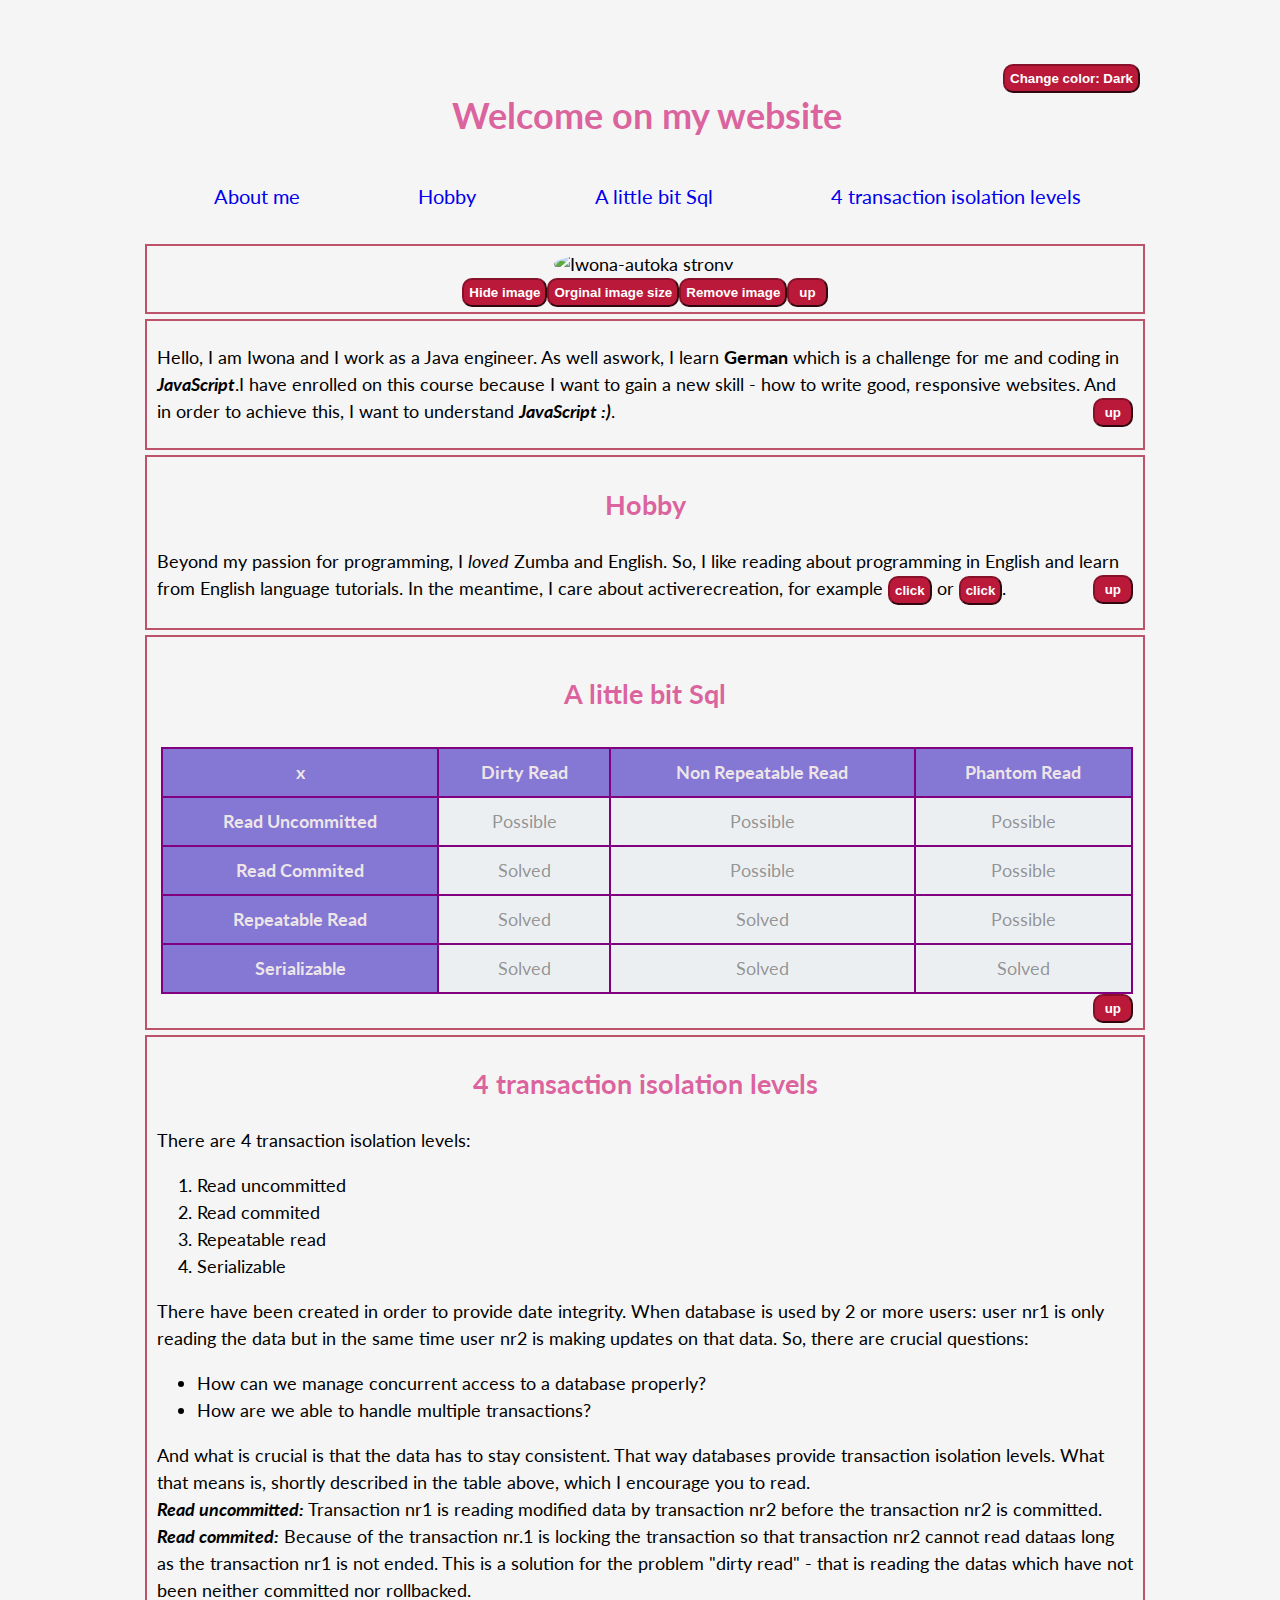
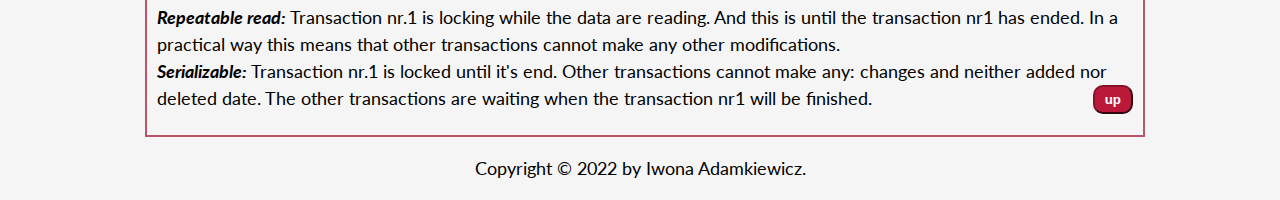
==== commit a57c3311: "fix language spealing" ====
--- a/index.html
+++ b/index.html
@@ -21,8 +21,7 @@
 </head>
 
 <body class="body body--colorUpdated">
-    <button class="js-changeColor button button--right">Change color: <span
-            class="js-colorName">Dark</span>
+    <button class="js-changeColor button button--right">Change color: <span class="js-colorName">Dark</span>
     </button>
     <header>
         <h1 class="body__header">Welcome on my website</h1>
@@ -33,7 +32,8 @@
             <li class="body__listItem"><a class="body__link" href="#abot-me">About me</a></li>
             <li class="body__listItem"><a class="body__link" href="#hobby">Hobby</a></li>
             <li class="body__listItem"><a class="body__link" href="#a-little-bit-Sql">A little bit Sql</a></li>
-            <li class="body__listItem"><a class="body__link" href="#isolation-transakcion">4 transaction isolation levels</a></li>
+            <li class="body__listItem"><a class="body__link" href="#isolation-transakcion">4 transaction isolation
+                    levels</a></li>
         </ul>
     </nav>
 
@@ -53,11 +53,10 @@
         </article>
 
         <article class="section">
-            <p>Hello, I am Iwona and I work as Java engineer. Beyond the work I learn <strong>German</strong>
-                what is a challange for me and coding in <i><b>JavaScript</b></i>.
-                I have enrolled on this course because I want to gain a new skill - how to write good responsive
-                websites.
-                And in order to achieve this I want to understand <i><b>JavaScript :)</b></i>.
+            <p>Hello, I am Iwona and I work as a Java engineer. As well aswork, I learn <strong>German</strong>
+                which is a challenge for me and coding in <i><b>JavaScript</b></i>.I have enrolled on this course
+                because I want to gain a new skill - how to write good, responsive websites. And in order to achieve
+                this, I want to understand <i><b>JavaScript :)</b></i>.
                 <button class="button button--right">
                     <a class=" button button--top" href="#top">up</a>
                 </button>
@@ -67,11 +66,11 @@
         <section class="section" id="hobby">
             <h2 class="section__subHeader2">Hobby</h2>
             <p>
-                Beyond my passion for programming, I <em>loved</em> Zumbę and English. So I like reading about
-                programming in English
-                and learn from english language tutorials. In the mintime I care about ative recriation by
+                Beyond my passion for programming, I <em>loved</em> Zumba and English. So, I like reading about
+                programming in English and learn from English language tutorials. In the meantime, I care about
+                activerecreation, for example
                 <button class="button js-changeText "><span class="js-textContain">click</span>
-                </button> or <button class="js-textShow2 button">click</button>
+                </button> or <button class="js-textShow2 button">click</button>.
                 <button class="button button--right">
                     <a class="button button--top" href="#top">up</a>
                 </button>
@@ -140,36 +139,36 @@
                 <li>Repeatable read</li>
                 <li>Serializable</li>
             </ol>
-            There have been created in order to privide date integrity. When databse ist used by 2 or more users:
-            user nr1 only is reading those data but in the same time user nr2 is makeing updates on those deta.
-            So there are crucial questions:
+            There have been created in order to provide date integrity. When database is used by 2 or more users: user
+            nr1 is only reading the data but in the same time user nr2 is making updates on that data. So, there are
+            crucial questions:
             <ul>
                 <li>
+
                     How can we manage concurrent access to a database properly?
                 </li>
                 <li>
                     How are we able to handle multiple transactions?
                 </li>
             </ul>
-            And what is crucial date have to stay consistent. And that way datebases provide transaction isolation
-            levels.
-            What that mean is shortly describe in the table below which I encourage you to read.
+            And what is crucial is that the data has to stay consistent. That way databases provide transaction
+            isolation levels. What that means is, shortly described in the table above, which I encourage you to read.
             <br />
-            <strong><i>Read uncommitted:</i></strong> Transaction nr1 is reading modified data by transaction nr2
-            before the transaction nr2 is commited.
+            <strong><i>Read uncommitted:</i></strong>
+            Transaction nr1 is reading modified data by transaction nr2 before the transaction nr2 is committed.
             <br />
-            <strong><i>Read commited:</i></strong> Because of the transaction nr.1 is locking
-            the transaction nr2 cannot read date aslong as the transaction nr1 is not ended. This is a solution for
-            the problem "dirty read" - that is reading the data which have not been neither commited nor rollbacked.
+            <strong><i>Read commited:</i></strong>
+            Because of the transaction nr.1 is locking the transaction so that
+            transaction nr2 cannot read dataas long as the transaction nr1 is not ended. This is a solution for the
+            problem "dirty read" - that is reading the datas which have not been neither committed nor rollbacked.
             <br />
             <strong><i>Repeatable read:</i></strong>
-            Transakcja nr.1 is locking while the data are reading. And this is untill the transaction nr1 is ended. In
-            practical
-            way this mean that another transactions cannot make any other modifications.
+            Transaction nr.1 is locking while the data are reading. And this is until the transaction nr1 has ended. In
+            a practical way this means that other transactions cannot make any other modifications.
             <br />
-            <strong><i>Serializable:</i></strong> Transaction nr.1 is locking untill it's end. Another transactions
-            cannot make any: changes and nither added nor deleteed date. The other transaction are waitng when the
-            transaction nr1 will be finished.
+            <strong><i>Serializable:</i></strong>
+            Transaction nr.1 is locked until it's end. Other transactions cannot make any: changes and neither added nor
+            deleted date. The other transactions are waiting when the transaction nr1 will be finished.
             <button class="button button--right">
                 <a class=" button button--top" href="#top">up</a>
             </button>
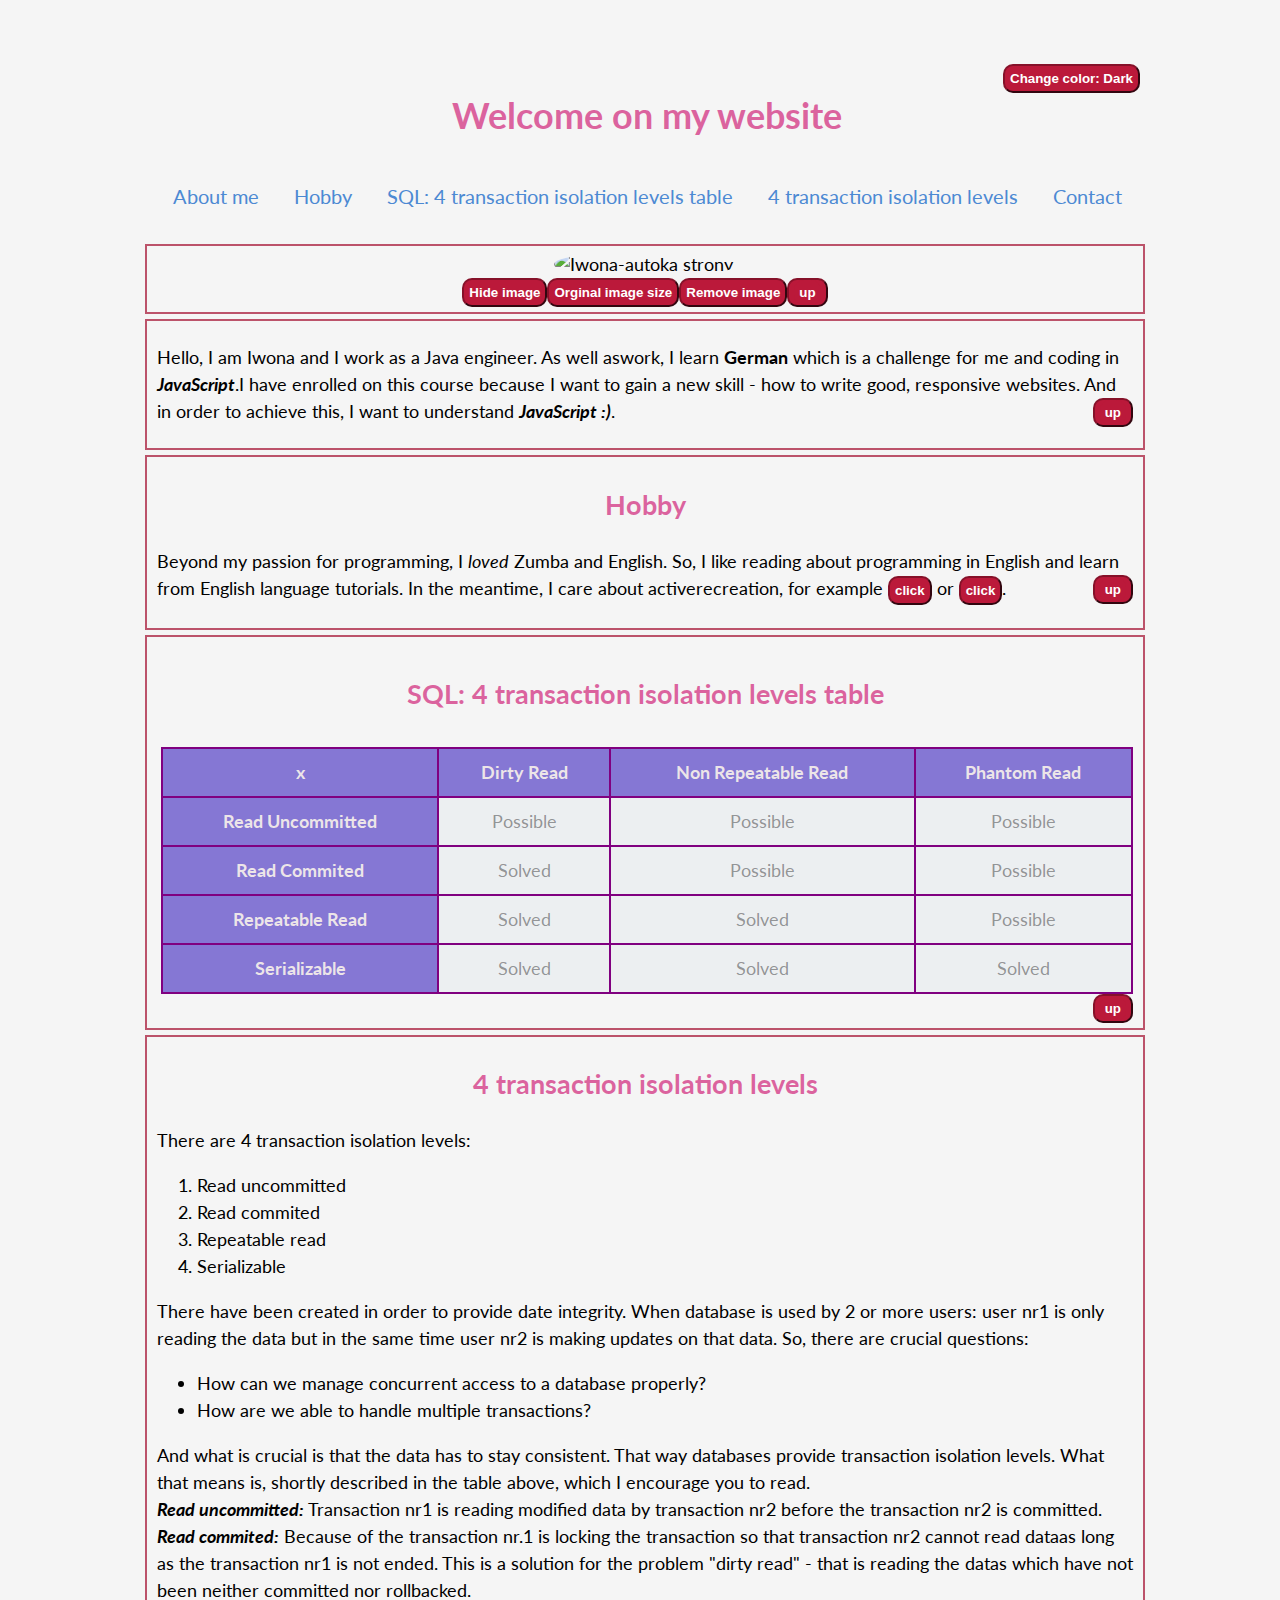
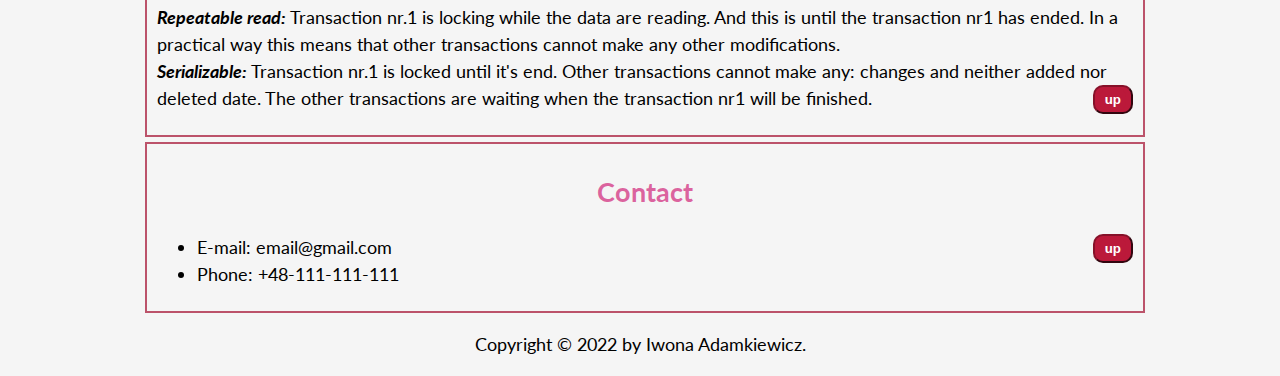
==== commit 7e7e0029: "add contact to html file" ====
--- a/index.html
+++ b/index.html
@@ -31,9 +31,10 @@
         <ul class="body__unorderedList">
             <li class="body__listItem"><a class="body__link" href="#abot-me">About me</a></li>
             <li class="body__listItem"><a class="body__link" href="#hobby">Hobby</a></li>
-            <li class="body__listItem"><a class="body__link" href="#a-little-bit-Sql">A little bit Sql</a></li>
+            <li class="body__listItem"><a class="body__link" href="#isolation-levels-table">SQL: 4 transaction isolation levels table</a></li>
             <li class="body__listItem"><a class="body__link" href="#isolation-transakcion">4 transaction isolation
                     levels</a></li>
+            <li class="body__listItem"><a class="body__link" href="#Contact">Contact</a></li>
         </ul>
     </nav>
 
@@ -77,11 +78,11 @@
             </p>
         </section>
 
-        <section class="section" id="a-little-bit-Sql">
+        <section class="section" id="aisolation-levels-table">
             <div class="section__container">
                 <table class="section__table">
                     <caption class="section__caption section__subHeader2">
-                        <h2>A little bit Sql</h2>
+                        <h2>SQL: 4 transaction isolation levels table</h2>
                     </caption>
                     <thead>
                         <tr>
@@ -174,6 +175,22 @@
             </button>
             </p>
         </article>
+
+        <section class="section" id="Contact">
+            <h2 class="section__subHeader2">Contact</h2>
+            <button class="button button--right">
+                <a class="button button--top" href="#top">up</a>
+            </button>
+            <ul class="section__contact">
+                <li>
+                    E-mail: email@gmail.com
+                </li>
+                <li>
+                    Phone: +48-111-111-111
+                </li>
+            </ul>
+        </section>
+
     </main>
 
     <footer class="footer">
--- a/css/body.css
+++ b/css/body.css
@@ -6,7 +6,7 @@
     font-size: 18px;
     font-family: "Lato", sans-serif;
     line-height: 1.5;
-    color: blue;
+    /* color: rgb(87, 137, 199); */
 }
 
 .body__header {
@@ -33,6 +33,7 @@
 
 .body__link {
     text-decoration: none;
+    color: rgb(76, 137, 211)
 }
 
 .body__link:visited {
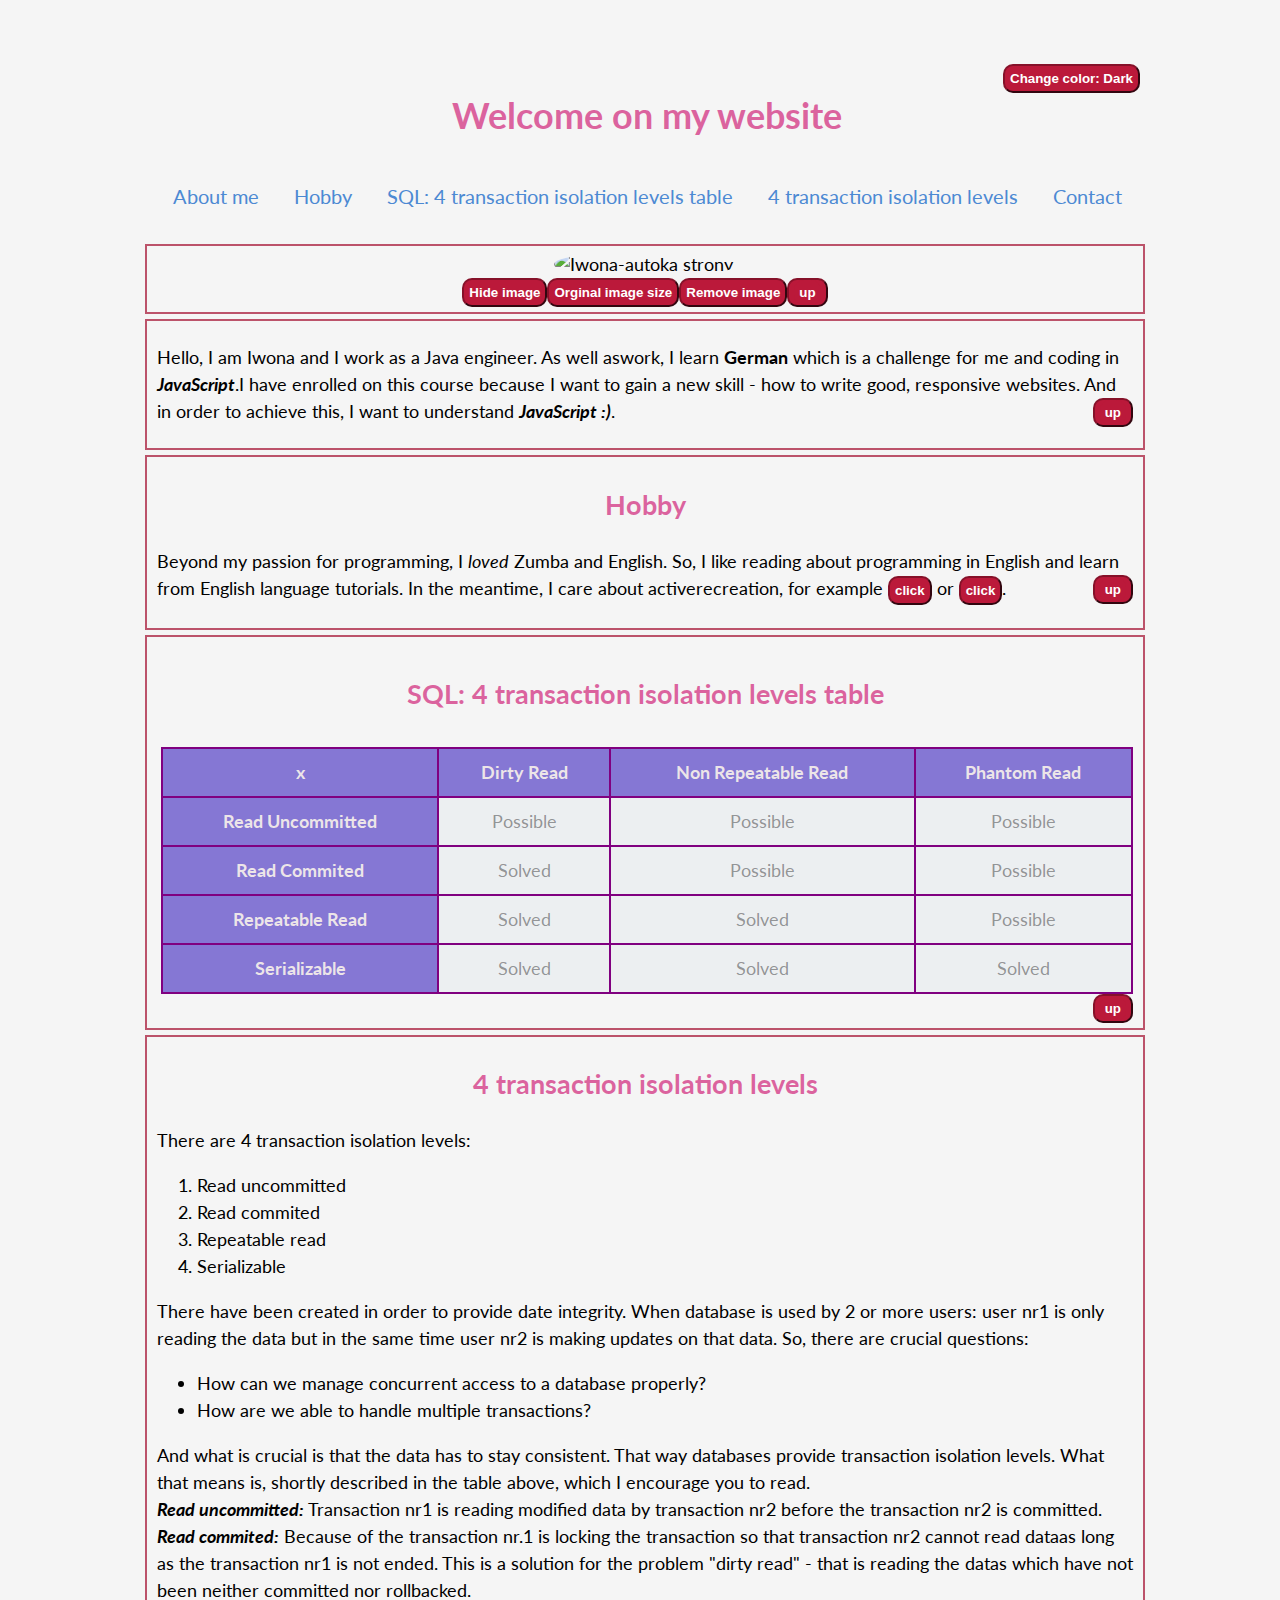
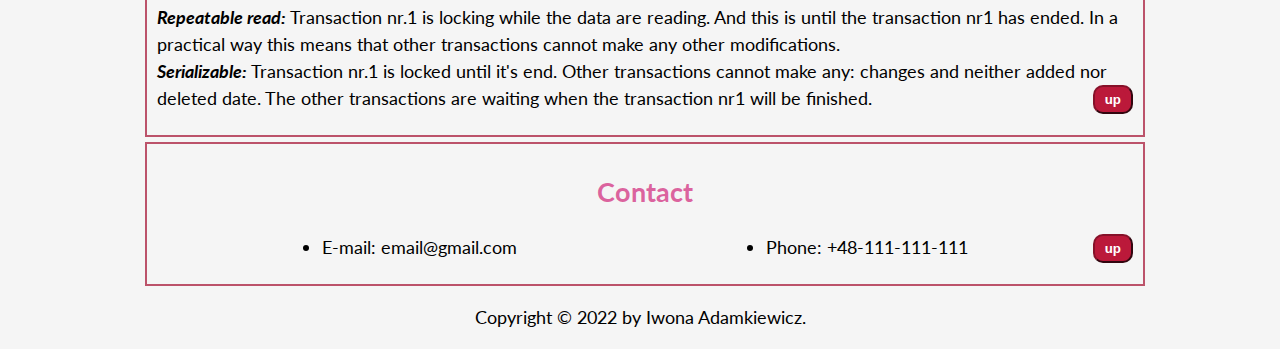
==== commit 0d343241: "one small improvment" ====
--- a/index.html
+++ b/index.html
@@ -78,7 +78,7 @@
             </p>
         </section>
 
-        <section class="section" id="aisolation-levels-table">
+        <section class="section" id="isolation-levels-table">
             <div class="section__container">
                 <table class="section__table">
                     <caption class="section__caption section__subHeader2">
--- a/css/body.css
+++ b/css/body.css
@@ -54,7 +54,6 @@
     display: flex;
     flex-direction: row;
     justify-content: center;
-    align-items: center;
 }
 
 .body__imageStyleHiden {
--- a/css/section.css
+++ b/css/section.css
@@ -30,12 +30,8 @@
     color: rgba(240, 233, 233, 0.993);
 }
 
-.section__tableRow:nth-child(even) {
-    background-color: #eee;
-}
-
-.section__tableRow:hover {
-    background-color: #ddd;
+.section__tableCell:hover {
+    background-color:rgb(149, 131, 240);
 }
 
 .section__container {
@@ -48,3 +44,10 @@
     font-weight: bold;
 }
 
+.section__contact {
+    display: flex;
+    flex-direction: row;
+    justify-content: space-around;
+    text-align: center;
+}
+
